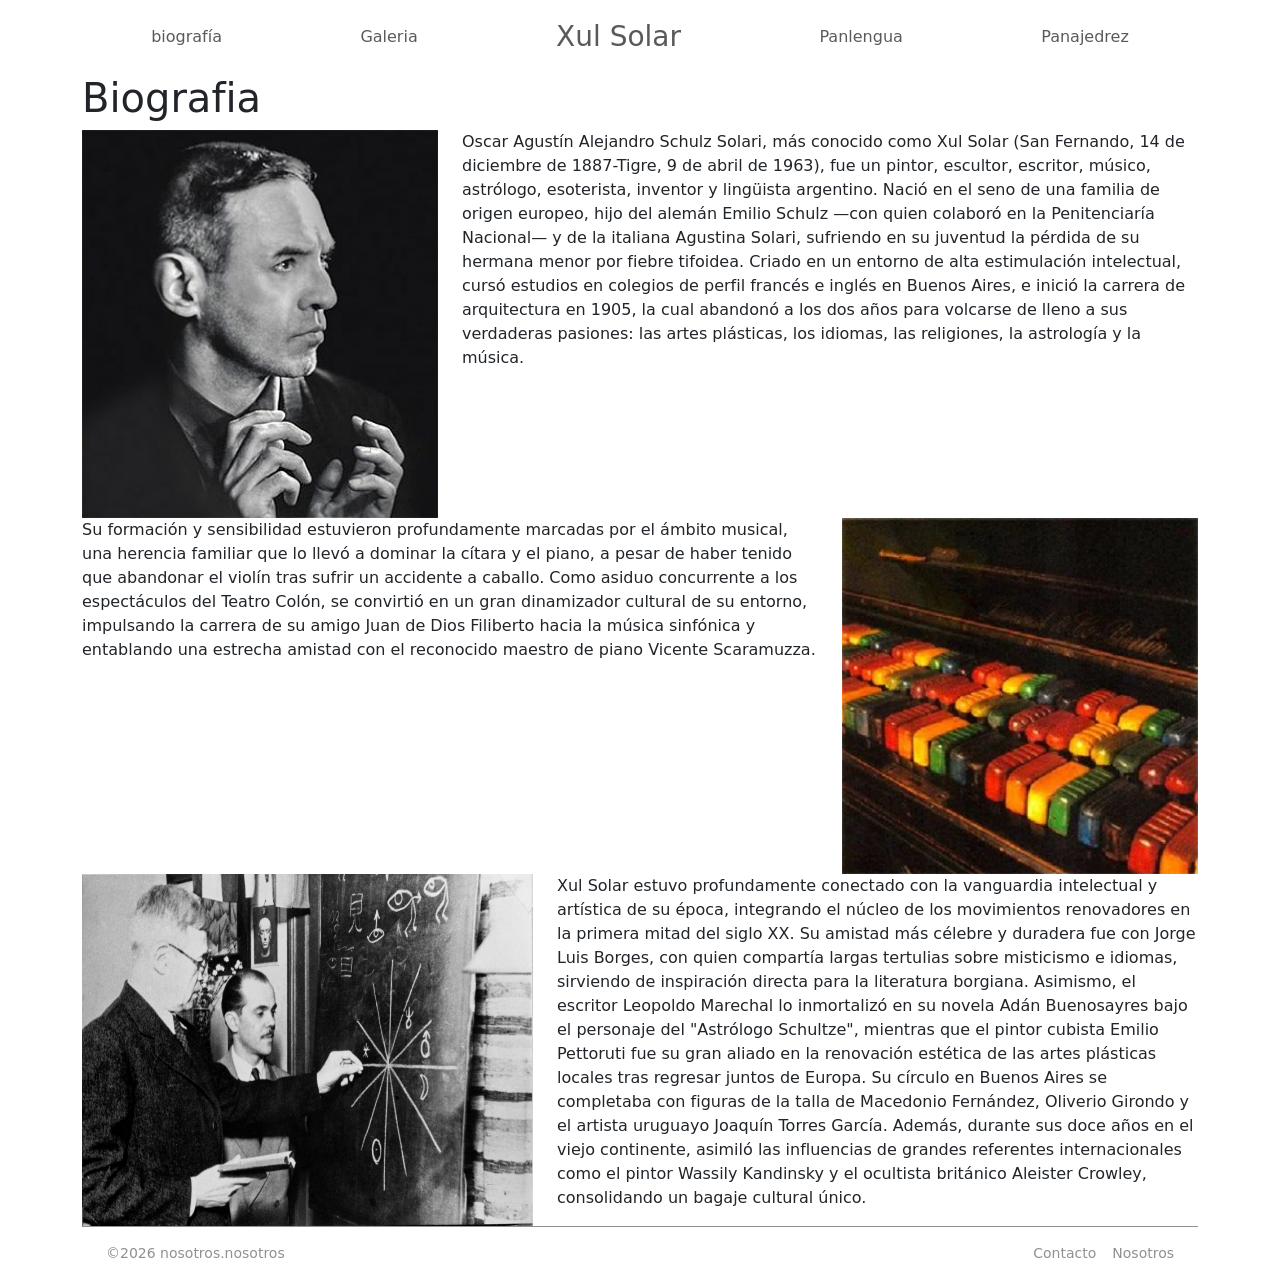
==== bio.html @ cc59bd4f "Bigrafia + fotos creacion de html y maquetación basica de la pagina" ====
<!DOCTYPE html>
<html lang="es">
<head>
    <meta charset="UTF-8">
    <meta name="viewport" content="width=device-width, initial-scale=1.0">
 <link href="https://cdn.jsdelivr.net/npm/bootstrap@5.2.3/dist/css/bootstrap.min.css" rel="stylesheet" integrity="sha384-rbsA2VBKQhggwzxH7pPCaAqO46MgnOM80zW1RWuH61DGLwZJEdK2Kadq2F9CUG65" crossorigin="anonymous">
    <script src="https://cdn.jsdelivr.net/npm/bootstrap@5.2.3/dist/js/bootstrap.bundle.min.js" integrity="sha384-kenU1KFdBIe4zVF0s0G1M5b4hcpxyD9F7jL+jjXkk+Q2h455rYXK/7HAuoJl+0I4" crossorigin="anonymous"></script>
    <title>Xul Solar</title>
</head>
<body>
    <div class="container ">
        <nav class="navbar navbar-expand-lg">
    <ul class="navbar-nav w-100 justify-content-around align-items-center flex-row">
      <li class="nav-item"><a class="nav-link" href="biografia.html">biografía</a></li>
      <li class="nav-item"><a class="nav-link" href="">Galeria</a></li>
      <li class="nav-item fs-3"><a class="nav-link" href="index.html">Xul Solar</a></li>
      <li class="nav-item"><a class="nav-link" href="#">Panlengua</a></li>
      <li class="nav-item"><a class="nav-link" href="#">Panajedrez</a></li>
    </ul>
</nav>
        <h1>Biografia</h1>
        <!-- Parrafo-1 -->
        <div class="row ">
            <img src="img/xul_solar.jpg" class="col-12 col-md-4" alt="foto de Xul Solar">
            <p class="col-12 col-md-8">Oscar Agustín Alejandro Schulz Solari, más conocido como Xul Solar (San Fernando, 14 de diciembre de 1887-Tigre, 9 de abril de 1963), fue un pintor, escultor, escritor, músico, astrólogo, esoterista, inventor y lingüista argentino.

            Nació en el seno de una familia de origen europeo, hijo del alemán Emilio Schulz —con quien colaboró en la Penitenciaría Nacional— y de la italiana Agustina Solari, sufriendo en su juventud la pérdida de su hermana menor por fiebre tifoidea. Criado en un entorno de alta estimulación intelectual, cursó estudios en colegios de perfil francés e inglés en Buenos Aires, e inició la carrera de arquitectura en 1905, la cual abandonó a los dos años para volcarse de lleno a sus verdaderas pasiones: las artes plásticas, los idiomas, las religiones, la astrología y la música.</p>
        </div>
        <!-- Parrafo-2 -->
         <div class="row ">
            <p class="col-12 col-md-8">Su formación y sensibilidad estuvieron profundamente marcadas por el ámbito musical, una herencia familiar que lo llevó a dominar la cítara y el piano, a pesar de haber tenido que abandonar el violín tras sufrir un accidente a caballo. Como asiduo concurrente a los espectáculos del Teatro Colón, se convirtió en un gran dinamizador cultural de su entorno, impulsando la carrera de su amigo Juan de Dios Filiberto hacia la música sinfónica y entablando una estrecha amistad con el reconocido maestro de piano Vicente Scaramuzza.</p>
             <img src="img/panpiano.png" class="col-12 col-md-4" alt="foto de panpiano">
        </div>
         <!-- Parrafo-3 -->
             <div class="row ">
            <img src="img/Xul-Solar-con-carlos-marin.jpg" class="col-12 col-md-5" alt="foto de Xul Solar con Calors Marin">
            <p class="col-12 col-md-7">Xul Solar estuvo profundamente conectado con la vanguardia intelectual y artística de su época, integrando el núcleo de los movimientos renovadores en la primera mitad del siglo XX. Su amistad más célebre y duradera fue con Jorge Luis Borges, con quien compartía largas tertulias sobre misticismo e idiomas, sirviendo de inspiración directa para la literatura borgiana. Asimismo, el escritor Leopoldo Marechal lo inmortalizó en su novela Adán Buenosayres bajo el personaje del "Astrólogo Schultze", mientras que el pintor cubista Emilio Pettoruti fue su gran aliado en la renovación estética de las artes plásticas locales tras regresar juntos de Europa. Su círculo en Buenos Aires se completaba con figuras de la talla de Macedonio Fernández, Oliverio Girondo y el artista uruguayo Joaquín Torres García. Además, durante sus doce años en el viejo continente, asimiló las influencias de grandes referentes internacionales como el pintor Wassily Kandinsky y el ocultista británico Aleister Crowley, consolidando un bagaje cultural único.</p>
        </div>
         <!-- FOOTER -->
        <footer class="d-flex flex-column flex-md-row justify-content-between align-items-center py-3 px-4 border-top border-dark opacity-50 small">
            <p class="m-0">©2026 nosotros.nosotros</p>

            <div class="d-flex gap-3">
                <a class="nav-link p-0" href="contacto.html">Contacto</a>
                <a class="nav-link p-0" href="nosotros.html">Nosotros</a>
            </div>
        </footer>
    </div>
</body>
</html>
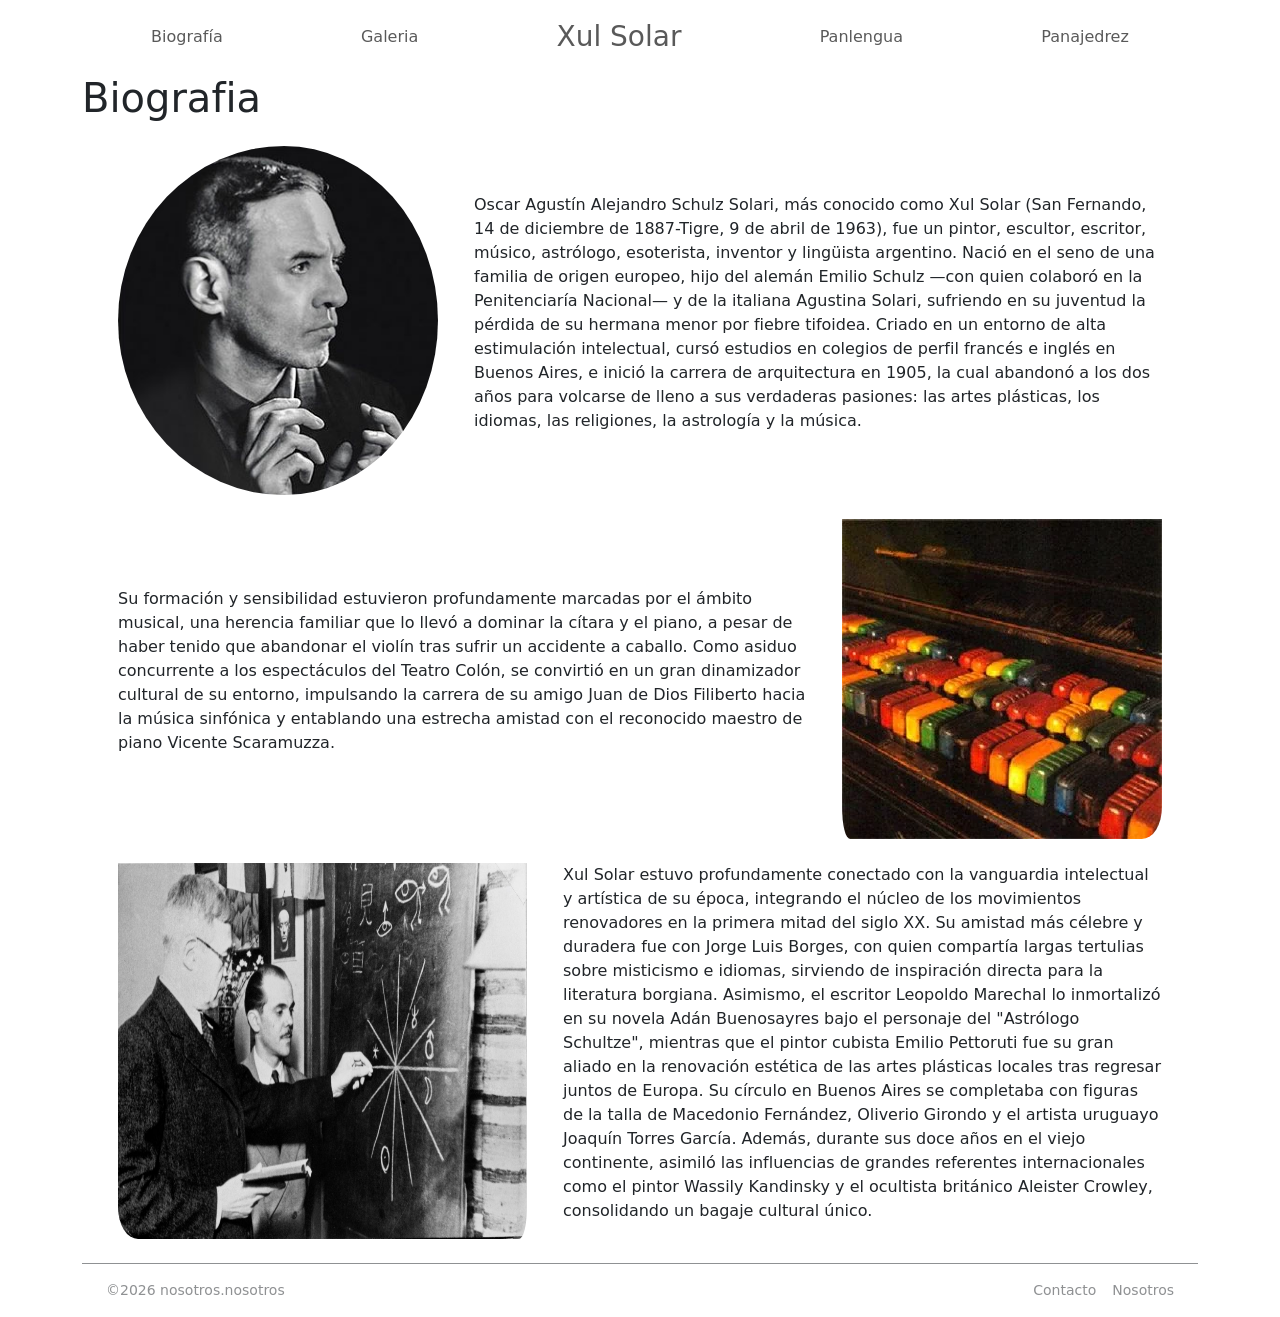
==== commit ced411ee: "Biografia-centrado de texto Centrado del texto + redondeo de las imagenes + padding de las imagenes" ====
--- a/bio.html
+++ b/bio.html
@@ -11,7 +11,7 @@
     <div class="container ">
         <nav class="navbar navbar-expand-lg">
     <ul class="navbar-nav w-100 justify-content-around align-items-center flex-row">
-      <li class="nav-item"><a class="nav-link" href="biografia.html">biografía</a></li>
+      <li class="nav-item"><a class="nav-link" href="bio.html">Biografía</a></li>
       <li class="nav-item"><a class="nav-link" href="">Galeria</a></li>
       <li class="nav-item fs-3"><a class="nav-link" href="index.html">Xul Solar</a></li>
       <li class="nav-item"><a class="nav-link" href="#">Panlengua</a></li>
@@ -20,21 +20,21 @@
 </nav>
         <h1>Biografia</h1>
         <!-- Parrafo-1 -->
-        <div class="row ">
-            <img src="img/xul_solar.jpg" class="col-12 col-md-4" alt="foto de Xul Solar">
-            <p class="col-12 col-md-8">Oscar Agustín Alejandro Schulz Solari, más conocido como Xul Solar (San Fernando, 14 de diciembre de 1887-Tigre, 9 de abril de 1963), fue un pintor, escultor, escritor, músico, astrólogo, esoterista, inventor y lingüista argentino.
+        <div class="row d-flex m-4">
+            <img src="img/xul_solar.jpg" class="col-12 col-md-4  rounded-circle pe-4" alt="foto de Xul Solar">
+            <p class="col-12 col-md-8 align-content-center justify-content-center">Oscar Agustín Alejandro Schulz Solari, más conocido como Xul Solar (San Fernando, 14 de diciembre de 1887-Tigre, 9 de abril de 1963), fue un pintor, escultor, escritor, músico, astrólogo, esoterista, inventor y lingüista argentino.
 
             Nació en el seno de una familia de origen europeo, hijo del alemán Emilio Schulz —con quien colaboró en la Penitenciaría Nacional— y de la italiana Agustina Solari, sufriendo en su juventud la pérdida de su hermana menor por fiebre tifoidea. Criado en un entorno de alta estimulación intelectual, cursó estudios en colegios de perfil francés e inglés en Buenos Aires, e inició la carrera de arquitectura en 1905, la cual abandonó a los dos años para volcarse de lleno a sus verdaderas pasiones: las artes plásticas, los idiomas, las religiones, la astrología y la música.</p>
         </div>
         <!-- Parrafo-2 -->
-         <div class="row ">
-            <p class="col-12 col-md-8">Su formación y sensibilidad estuvieron profundamente marcadas por el ámbito musical, una herencia familiar que lo llevó a dominar la cítara y el piano, a pesar de haber tenido que abandonar el violín tras sufrir un accidente a caballo. Como asiduo concurrente a los espectáculos del Teatro Colón, se convirtió en un gran dinamizador cultural de su entorno, impulsando la carrera de su amigo Juan de Dios Filiberto hacia la música sinfónica y entablando una estrecha amistad con el reconocido maestro de piano Vicente Scaramuzza.</p>
-             <img src="img/panpiano.png" class="col-12 col-md-4" alt="foto de panpiano">
+         <div class="row d-flex  m-4">
+            <p class="col-12 col-md-8 align-content-center justify-content-center">Su formación y sensibilidad estuvieron profundamente marcadas por el ámbito musical, una herencia familiar que lo llevó a dominar la cítara y el piano, a pesar de haber tenido que abandonar el violín tras sufrir un accidente a caballo. Como asiduo concurrente a los espectáculos del Teatro Colón, se convirtió en un gran dinamizador cultural de su entorno, impulsando la carrera de su amigo Juan de Dios Filiberto hacia la música sinfónica y entablando una estrecha amistad con el reconocido maestro de piano Vicente Scaramuzza.</p>
+             <img src="img/panpiano.png" class="col-12 col-md-4 rounded-5 rounded-top-0 ps-4" alt="foto de panpiano">
         </div>
          <!-- Parrafo-3 -->
-             <div class="row ">
-            <img src="img/Xul-Solar-con-carlos-marin.jpg" class="col-12 col-md-5" alt="foto de Xul Solar con Calors Marin">
-            <p class="col-12 col-md-7">Xul Solar estuvo profundamente conectado con la vanguardia intelectual y artística de su época, integrando el núcleo de los movimientos renovadores en la primera mitad del siglo XX. Su amistad más célebre y duradera fue con Jorge Luis Borges, con quien compartía largas tertulias sobre misticismo e idiomas, sirviendo de inspiración directa para la literatura borgiana. Asimismo, el escritor Leopoldo Marechal lo inmortalizó en su novela Adán Buenosayres bajo el personaje del "Astrólogo Schultze", mientras que el pintor cubista Emilio Pettoruti fue su gran aliado en la renovación estética de las artes plásticas locales tras regresar juntos de Europa. Su círculo en Buenos Aires se completaba con figuras de la talla de Macedonio Fernández, Oliverio Girondo y el artista uruguayo Joaquín Torres García. Además, durante sus doce años en el viejo continente, asimiló las influencias de grandes referentes internacionales como el pintor Wassily Kandinsky y el ocultista británico Aleister Crowley, consolidando un bagaje cultural único.</p>
+             <div class="row d-flex m-4 ">
+            <img src="img/Xul-Solar-con-carlos-marin.jpg" class="col-12 col-md-5 rounded-5 rounded-top-0 pe-4 " alt="foto de Xul Solar con Calors Marin">
+            <p class="col-12 col-md-7 align-content-center justify-content-center ">Xul Solar estuvo profundamente conectado con la vanguardia intelectual y artística de su época, integrando el núcleo de los movimientos renovadores en la primera mitad del siglo XX. Su amistad más célebre y duradera fue con Jorge Luis Borges, con quien compartía largas tertulias sobre misticismo e idiomas, sirviendo de inspiración directa para la literatura borgiana. Asimismo, el escritor Leopoldo Marechal lo inmortalizó en su novela Adán Buenosayres bajo el personaje del "Astrólogo Schultze", mientras que el pintor cubista Emilio Pettoruti fue su gran aliado en la renovación estética de las artes plásticas locales tras regresar juntos de Europa. Su círculo en Buenos Aires se completaba con figuras de la talla de Macedonio Fernández, Oliverio Girondo y el artista uruguayo Joaquín Torres García. Además, durante sus doce años en el viejo continente, asimiló las influencias de grandes referentes internacionales como el pintor Wassily Kandinsky y el ocultista británico Aleister Crowley, consolidando un bagaje cultural único.</p>
         </div>
          <!-- FOOTER -->
         <footer class="d-flex flex-column flex-md-row justify-content-between align-items-center py-3 px-4 border-top border-dark opacity-50 small">
